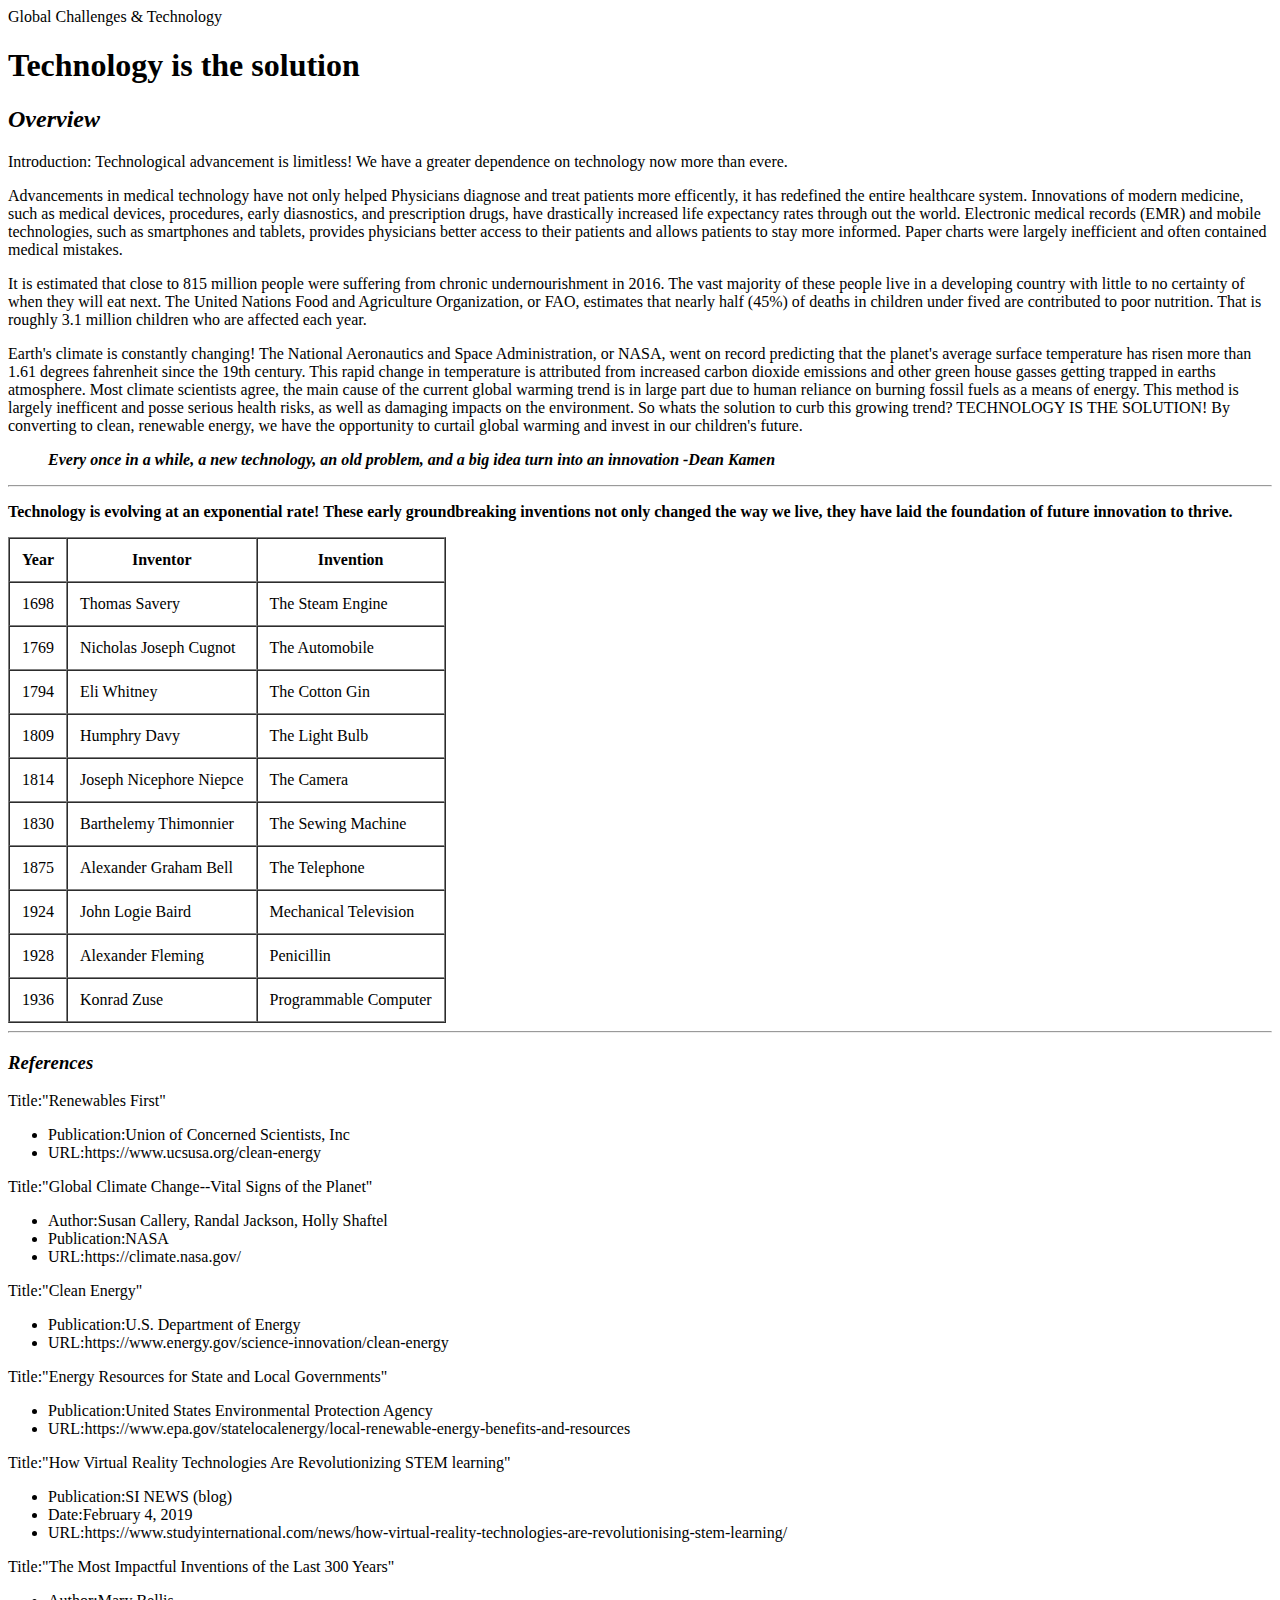
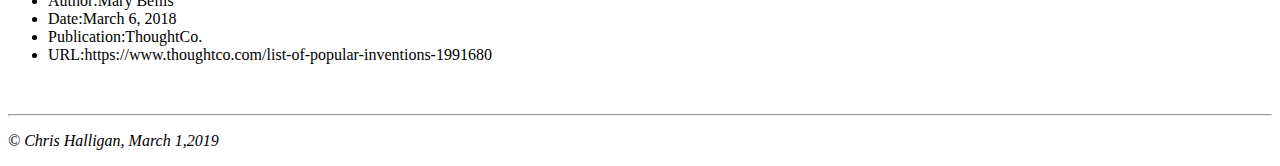
==== lesson4_assignment/index.html @ c31d0f45 "first commit for lesson 4" ====
<!DOCTYPE html>
<html>
    <head>
        <meta charset="UTF-8"
        <title>  Global Challenges & Technology  </title>
        <meta name="description" content="Technology will allow us to solve real-world problems">
        <meta name="keywords" content="innovation,clean energy,entrepreneur,climate change,clean drinking water,medical advancements">
        <meta name="author" content="Chris Halligan">
        <!-- Chris Halligan -->
    </head>
    
    <body>
    <h1>Technology is the solution </h1>
    <h2><em>Overview</em></h2>
    
    <!--Paragraph Introduction-->
    <p>Introduction: Technological advancement is limitless! We have a greater dependence on technology now more than evere. 
    </p>
    <!--Technology Medical Advancement  -->
    <p>Advancements in medical technology have not only helped Physicians diagnose and treat patients more efficently, it has redefined the entire healthcare system. Innovations of modern medicine, such as medical devices, procedures, early diasnostics, and prescription drugs, have drastically increased life expectancy rates through out the world. Electronic medical records (EMR) and mobile technologies, such as smartphones and tablets, provides physicians better access to their patients and allows patients to stay more informed. Paper charts were largely inefficient and often contained medical mistakes.         </p> 
    
    <!--Food production  -->
    <p> It is estimated that close to 815 million people were suffering from chronic undernourishment in 2016. The vast majority of these people live in a developing country with little to no certainty of when they will eat next. The United Nations Food and Agriculture Organization, or FAO, estimates that nearly half (45%) of deaths in children under fived are contributed to poor nutrition. That is roughly 3.1 million children who are affected each year.  </p>
    
    <!--Renewable energy  -->    
    <p>Earth's climate is constantly changing! The National Aeronautics and Space Administration, or NASA, went on record predicting that the planet's average surface temperature has risen more than 1.61 degrees fahrenheit since the 19th century. This rapid change in temperature is attributed from increased carbon dioxide emissions and other green house gasses getting trapped in earths atmosphere. Most climate scientists agree, the main cause of the current global warming trend is in large part due to human reliance on burning fossil fuels as a means of energy. This method is largely inefficent and posse serious health risks, as well as damaging impacts on the environment. So whats the solution to curb this growing trend? TECHNOLOGY IS THE SOLUTION! By converting to clean, renewable energy, we have the opportunity to curtail global warming and invest in our children's future. </p>
    
    
    <!--Quote  -->
    <blockquote>
  <p><em><strong>Every once in a while, a new technology, an old problem, and a big idea turn into an innovation  -Dean Kamen </strong></em></p>
</blockquote>
    
    <hr>
    <!--Table  -->
    <p><strong>Technology is evolving at an exponential rate! These early  groundbreaking inventions not only changed the way we live, they have laid the foundation of future innovation to thrive. </strong></p>
    
    <table border="1" cellpadding="12" cellspacing="0">
        <tr>
            <th>Year    </th>
            <th>Inventor    </th>
            <th>Invention    </th>
        </tr>
        <tr>
            <td>1698    </td>
            <td>Thomas Savery    </td>
            <td>The Steam Engine    </td>
        </tr>
        <tr>
            <td>1769    </td>
            <td>Nicholas Joseph Cugnot    </td>
            <td>The Automobile    </td>
        </tr>
        <tr>
            <td>1794    </td>
            <td>Eli Whitney    </td>
            <td>The Cotton Gin    </td>
        </tr>
        <tr>
            <td>1809    </td>
            <td>Humphry Davy    </td>
            <td>The Light Bulb    </td>
        </tr>
        <tr>
            <td>1814    </td>
            <td>Joseph Nicephore Niepce    </td>
            <td>The Camera    </td>
        </tr>
        <tr>
            <td>1830    </td>
            <td>Barthelemy Thimonnier    </td>
            <td>The Sewing Machine    </td>
        </tr>
        <tr>
            <td>1875    </td>
            <td>Alexander Graham Bell    </td>
            <td>The Telephone    </td>
        </tr>
        <tr>
            <td>1924    </td>
            <td>John Logie Baird    </td>
            <td>Mechanical Television </td>
        </tr>
        <tr>
            <td>1928    </td>
            <td>Alexander Fleming    </td>
            <td>Penicillin    </td>
        </tr>
        <tr>
            <td>1936    </td>
            <td>Konrad Zuse    </td>
            <td>Programmable Computer    </td>
        </tr>
      </table>
    
    <hr>
    
    <!--References  -->
    <h3><em>References</em></h3>
    
    <p>Title:"Renewables First"    </p>
    <ul>
        <li>Publication:Union of Concerned Scientists, Inc </li>
        <li>URL:https://www.ucsusa.org/clean-energy        </li>
    </ul>
    
    <p>Title:"Global Climate Change--Vital Signs of the Planet"    </p>
    <ul>
        <li>Author:Susan Callery, Randal Jackson, Holly Shaftel</li>
        <li>Publication:NASA        </li>
        <li>URL:https://climate.nasa.gov/        </li>
    </ul>
    
    <p>Title:"Clean Energy"    </p>
    <ul>
        <li>Publication:U.S. Department of Energy        </li>
        <li>URL:https://www.energy.gov/science-innovation/clean-energy        </li>
    </ul>
    
    <p>Title:"Energy Resources for State and Local Governments"  </p>
    <ul>
        <li>Publication:United States Environmental Protection Agency  </li>
        <li>URL:https://www.epa.gov/statelocalenergy/local-renewable-energy-benefits-and-resources   </li>
    </ul>
    
    <p>Title:"How Virtual Reality Technologies Are Revolutionizing STEM learning"   </p>
    <ul>
        <li>Publication:SI NEWS (blog)        </li>
        <li>Date:February 4, 2019        </li>
        <li>URL:https://www.studyinternational.com/news/how-virtual-reality-technologies-are-revolutionising-stem-learning/        </li>
    </ul>
    <p>Title:"The Most Impactful Inventions of the Last 300 Years" </p>
    <ul>
        <li>Author:Mary Bellis    </li>
        <li>Date:March 6, 2018    </li>
        <li>Publication:ThoughtCo.    </li>
        <li>URL:https://www.thoughtco.com/list-of-popular-inventions-1991680    </li>
    </ul>
    <p>&nbsp;</p>
    
    <hr>
    <!--Copyright  -->
    <p><em>&copy; Chris Halligan, March 1,2019     </em> </p>
    
    
    </body>
</html>
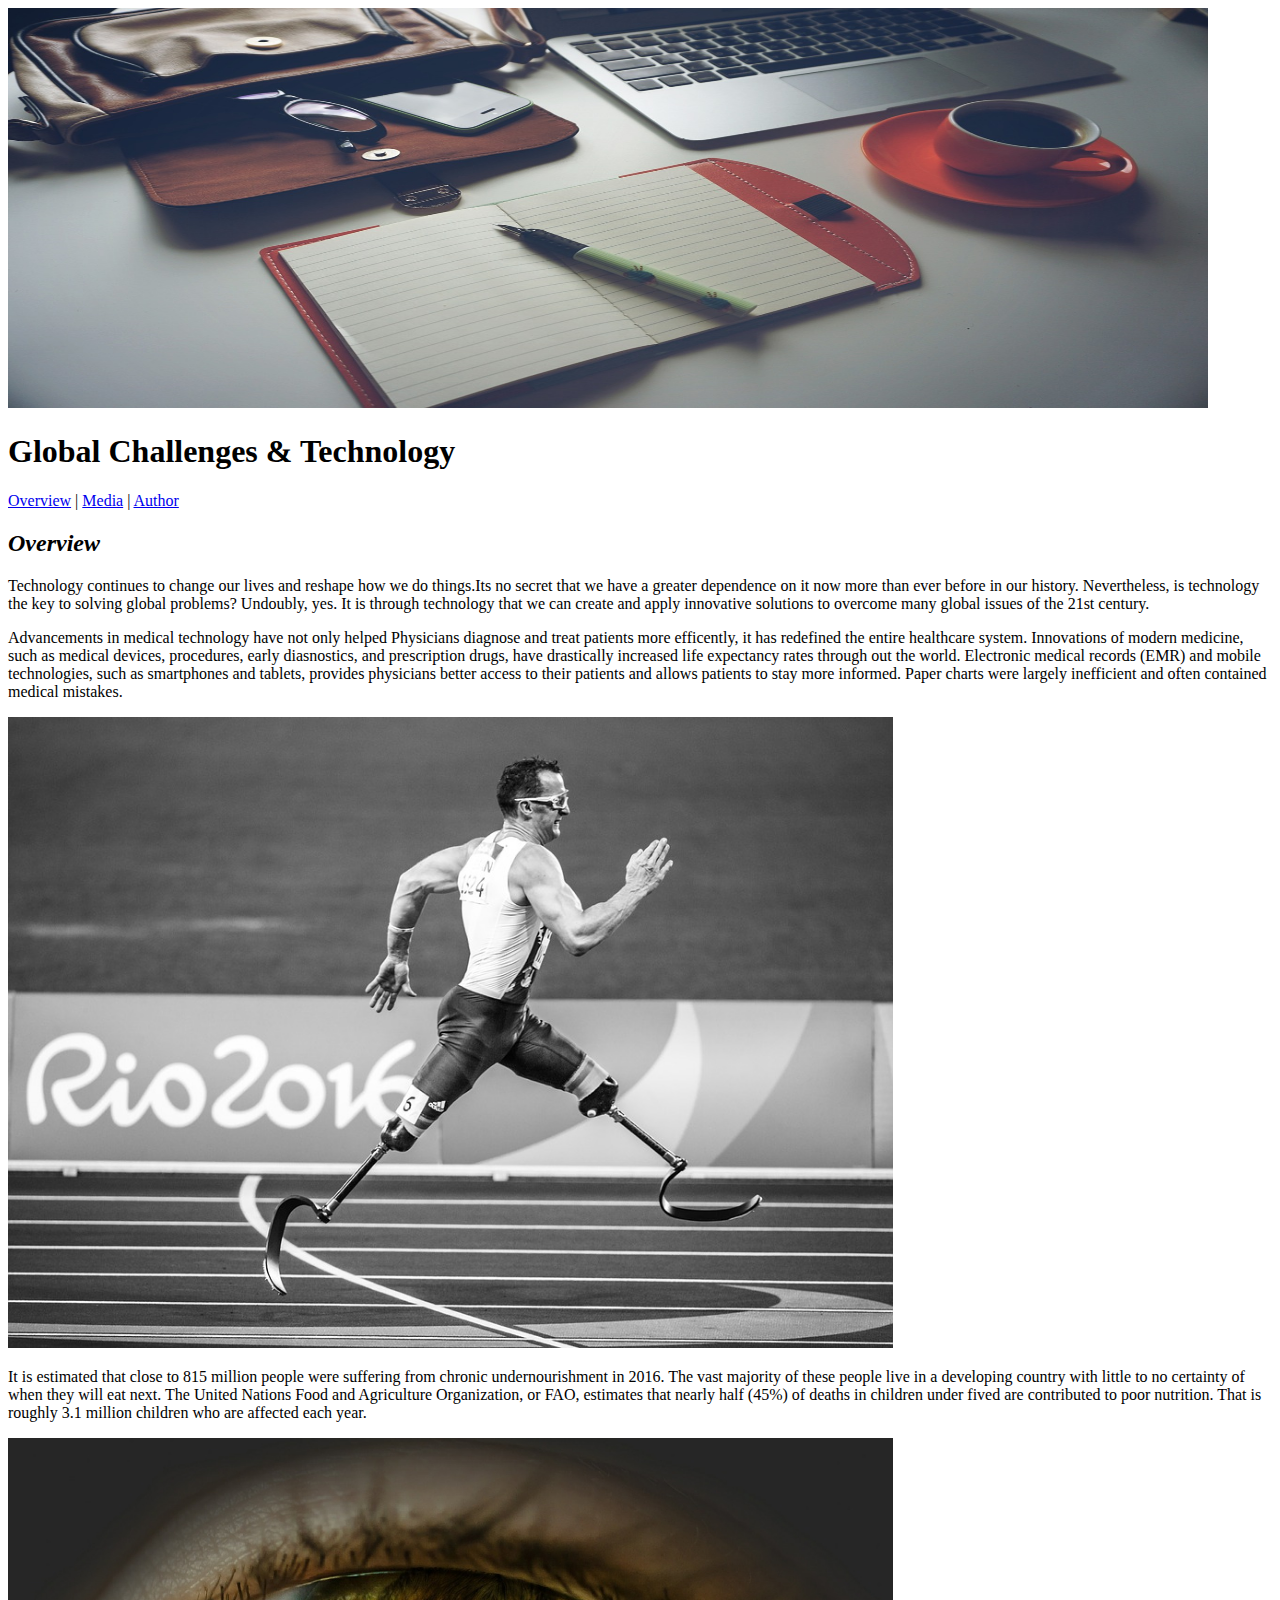
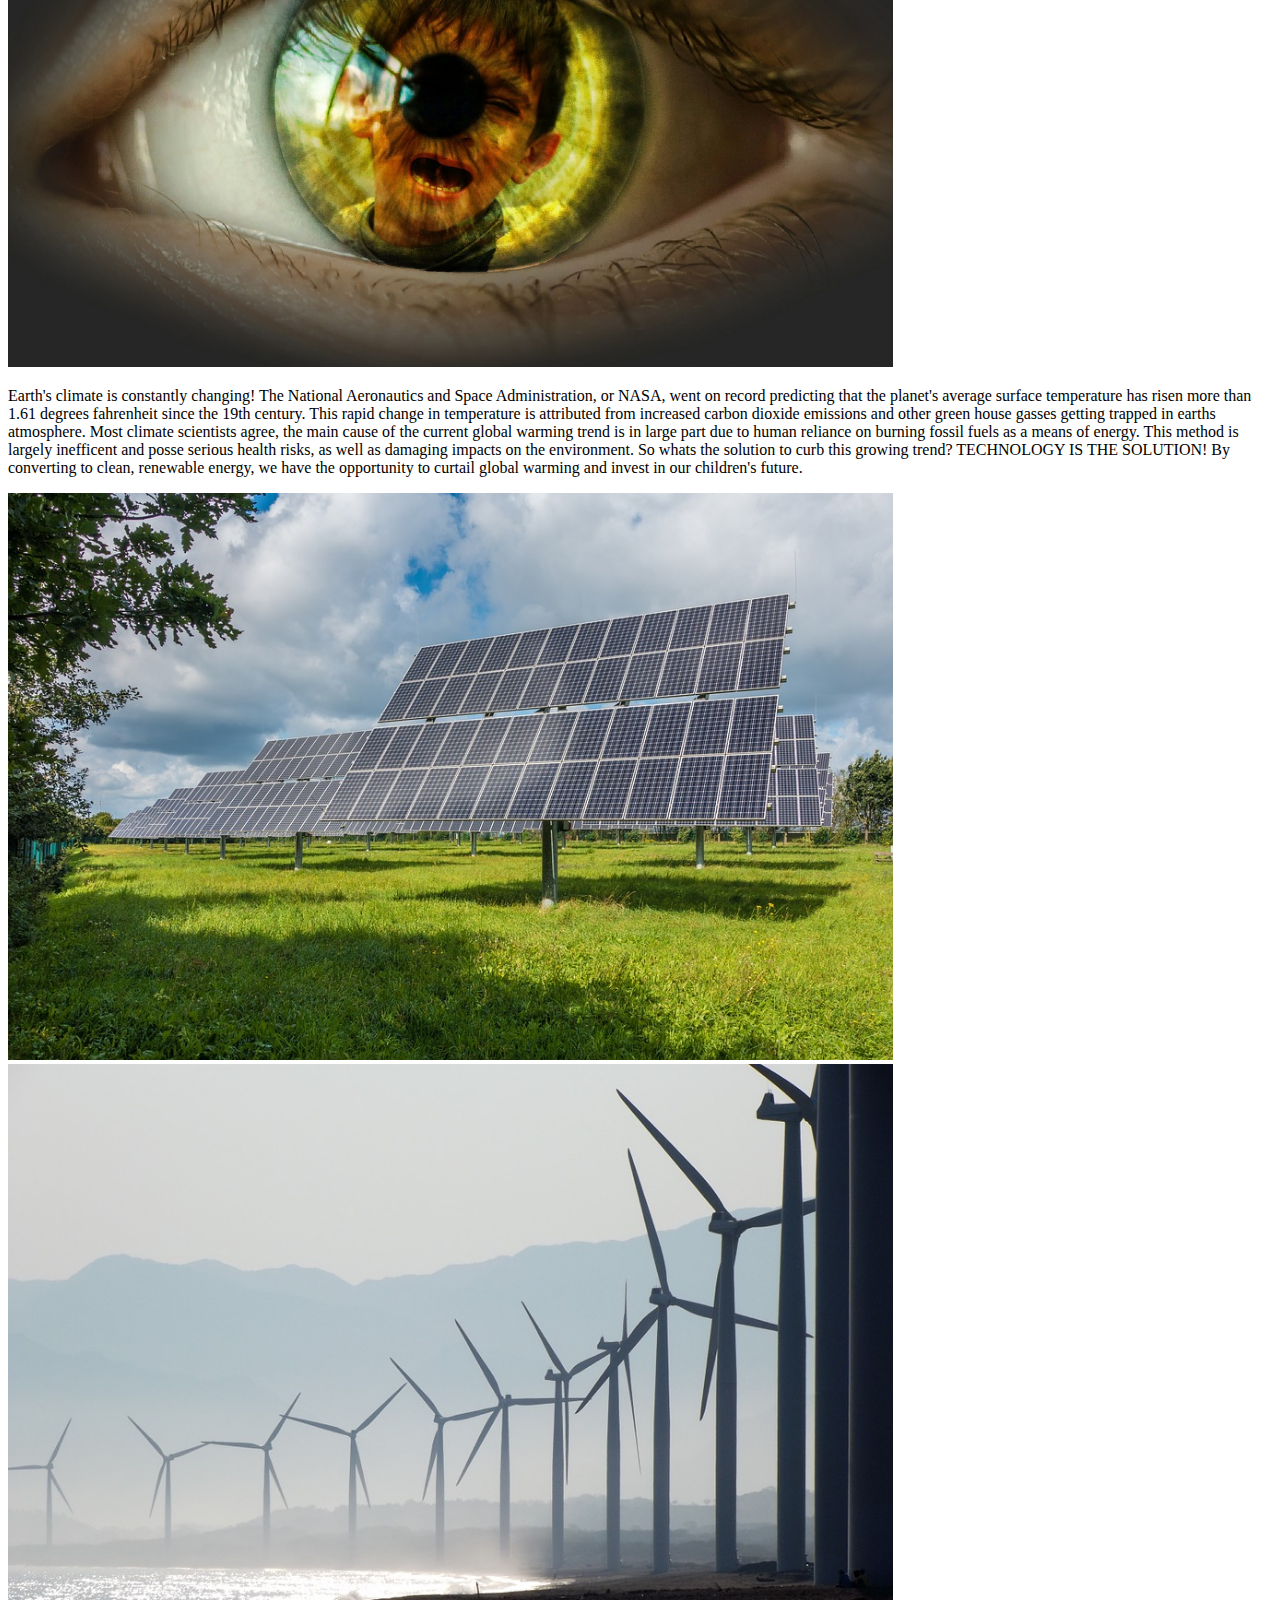
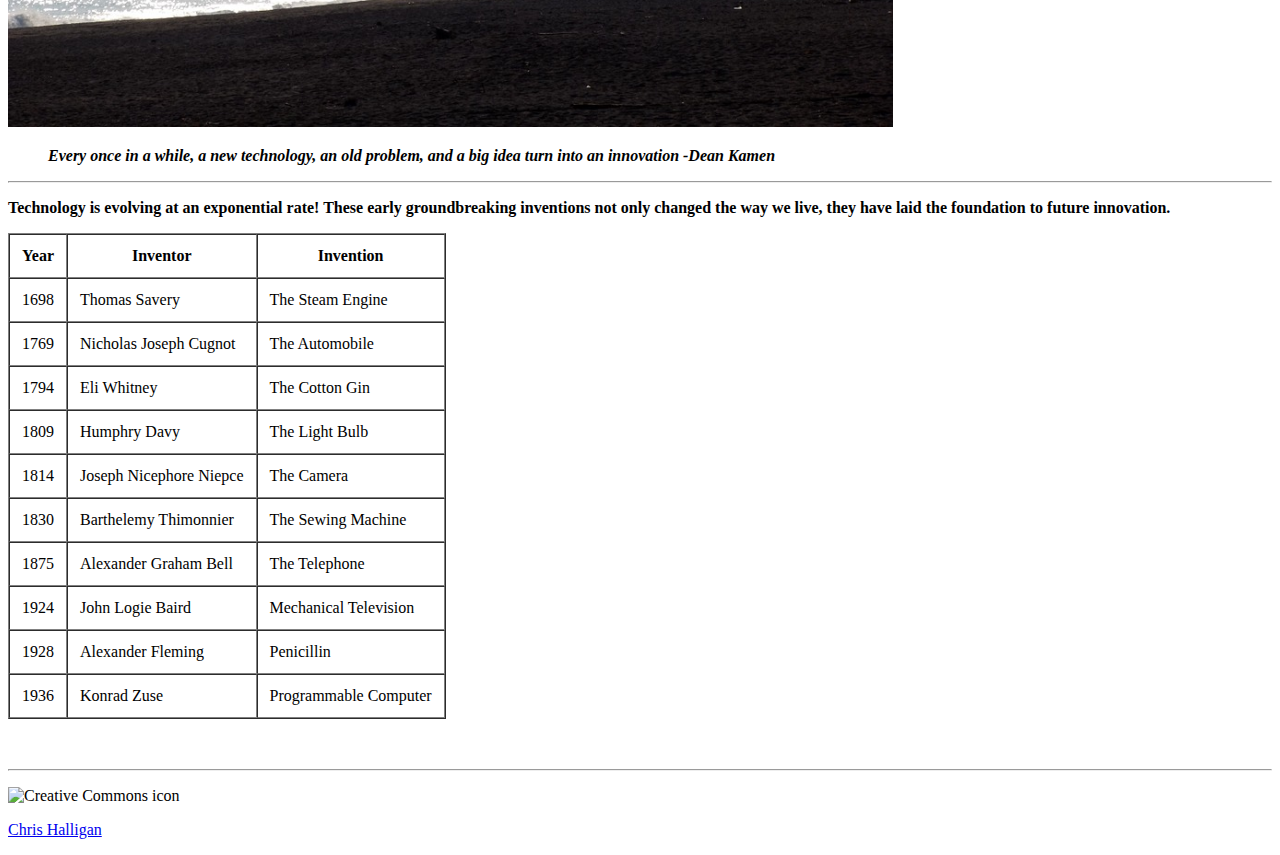
==== commit 2cdc75ba: "final commit" ====
--- a/lesson4_assignment/index.html
+++ b/lesson4_assignment/index.html
@@ -2,39 +2,68 @@
 <html>
     <head>
         <meta charset="UTF-8"
-        <title>  Global Challenges & Technology  </title>
         <meta name="description" content="Technology will allow us to solve real-world problems">
         <meta name="keywords" content="innovation,clean energy,entrepreneur,climate change,clean drinking water,medical advancements">
         <meta name="author" content="Chris Halligan">
-        <!-- Chris Halligan -->
+        <title> Technology Equals Solutions</title>
+        <!-- Chris Halligan-->
     </head>
     
+    
     <body>
-    <h1>Technology is the solution </h1>
+    <!-- Opening image -->
+    <img src="images/macbook_notebook_coffee.jpg" width="1200" height="400" alt="Macbook, Coffee, And A Notebook.">
+
+
+
+    <h1>Global Challenges & Technology </h1>
+    
+    <!-- navigation bar -->
+    <p><a href="index.html">Overview</a> | <a href="media.html">Media</a> | <a href="author.html">Author</a></p>
+    
+    
+    <!-- overview subheading -->
     <h2><em>Overview</em></h2>
     
     <!--Paragraph Introduction-->
-    <p>Introduction: Technological advancement is limitless! We have a greater dependence on technology now more than evere. 
+    <p>Technology continues to change our lives and reshape how we do things.Its no secret that we have a greater dependence on it now more than ever before in our history. Nevertheless, is technology the key to solving global problems? Undoubly, yes. It is through technology that we can create and apply innovative solutions to overcome many global issues of the 21st century. 
     </p>
-    <!--Technology Medical Advancement  -->
+    <!--Technology Medical solutions  -->
     <p>Advancements in medical technology have not only helped Physicians diagnose and treat patients more efficently, it has redefined the entire healthcare system. Innovations of modern medicine, such as medical devices, procedures, early diasnostics, and prescription drugs, have drastically increased life expectancy rates through out the world. Electronic medical records (EMR) and mobile technologies, such as smartphones and tablets, provides physicians better access to their patients and allows patients to stay more informed. Paper charts were largely inefficient and often contained medical mistakes.         </p> 
+    <img src="images/prosthetic.jpg" width="70%">
+
     
-    <!--Food production  -->
+    <!--Humanitarian solutions  -->
     <p> It is estimated that close to 815 million people were suffering from chronic undernourishment in 2016. The vast majority of these people live in a developing country with little to no certainty of when they will eat next. The United Nations Food and Agriculture Organization, or FAO, estimates that nearly half (45%) of deaths in children under fived are contributed to poor nutrition. That is roughly 3.1 million children who are affected each year.  </p>
+    <img src="images/child_suffering_perspective.jpg" width="70%" alt="a child experience sufferage through an eye perspective.">
+
     
-    <!--Renewable energy  -->    
+    <!--Renewable energy solutions -->    
     <p>Earth's climate is constantly changing! The National Aeronautics and Space Administration, or NASA, went on record predicting that the planet's average surface temperature has risen more than 1.61 degrees fahrenheit since the 19th century. This rapid change in temperature is attributed from increased carbon dioxide emissions and other green house gasses getting trapped in earths atmosphere. Most climate scientists agree, the main cause of the current global warming trend is in large part due to human reliance on burning fossil fuels as a means of energy. This method is largely inefficent and posse serious health risks, as well as damaging impacts on the environment. So whats the solution to curb this growing trend? TECHNOLOGY IS THE SOLUTION! By converting to clean, renewable energy, we have the opportunity to curtail global warming and invest in our children's future. </p>
+    <img src="images/solarfarm.jpg" width="70%">
+    <img src="images/wind.farm.jpg" width="70%">
     
     
     <!--Quote  -->
     <blockquote>
   <p><em><strong>Every once in a while, a new technology, an old problem, and a big idea turn into an innovation  -Dean Kamen </strong></em></p>
-</blockquote>
+    </blockquote>
+    
+    
     
     <hr>
+    
+    
+    
+    <p><strong>Technology is evolving at an exponential rate! These early  groundbreaking inventions not only changed the way we live, they have laid the foundation to future innovation. </strong></p>
+    
+    
+    
+    
+    
+    
+    
     <!--Table  -->
-    <p><strong>Technology is evolving at an exponential rate! These early  groundbreaking inventions not only changed the way we live, they have laid the foundation of future innovation to thrive. </strong></p>
-    
     <table border="1" cellpadding="12" cellspacing="0">
         <tr>
             <th>Year    </th>
@@ -93,54 +122,18 @@
         </tr>
       </table>
     
-    <hr>
     
-    <!--References  -->
-    <h3><em>References</em></h3>
     
-    <p>Title:"Renewables First"    </p>
-    <ul>
-        <li>Publication:Union of Concerned Scientists, Inc </li>
-        <li>URL:https://www.ucsusa.org/clean-energy        </li>
-    </ul>
     
-    <p>Title:"Global Climate Change--Vital Signs of the Planet"    </p>
-    <ul>
-        <li>Author:Susan Callery, Randal Jackson, Holly Shaftel</li>
-        <li>Publication:NASA        </li>
-        <li>URL:https://climate.nasa.gov/        </li>
-    </ul>
-    
-    <p>Title:"Clean Energy"    </p>
-    <ul>
-        <li>Publication:U.S. Department of Energy        </li>
-        <li>URL:https://www.energy.gov/science-innovation/clean-energy        </li>
-    </ul>
-    
-    <p>Title:"Energy Resources for State and Local Governments"  </p>
-    <ul>
-        <li>Publication:United States Environmental Protection Agency  </li>
-        <li>URL:https://www.epa.gov/statelocalenergy/local-renewable-energy-benefits-and-resources   </li>
-    </ul>
-    
-    <p>Title:"How Virtual Reality Technologies Are Revolutionizing STEM learning"   </p>
-    <ul>
-        <li>Publication:SI NEWS (blog)        </li>
-        <li>Date:February 4, 2019        </li>
-        <li>URL:https://www.studyinternational.com/news/how-virtual-reality-technologies-are-revolutionising-stem-learning/        </li>
-    </ul>
-    <p>Title:"The Most Impactful Inventions of the Last 300 Years" </p>
-    <ul>
-        <li>Author:Mary Bellis    </li>
-        <li>Date:March 6, 2018    </li>
-        <li>Publication:ThoughtCo.    </li>
-        <li>URL:https://www.thoughtco.com/list-of-popular-inventions-1991680    </li>
-    </ul>
     <p>&nbsp;</p>
     
     <hr>
-    <!--Copyright  -->
-    <p><em>&copy; Chris Halligan, March 1,2019     </em> </p>
+    
+    <!--creative commons icon -->
+    <p><img src="images/creative_commons.png" width="90" height="35" alt="Creative Commons icon"></em></p>
+    
+    <!--mailto link -->
+    <a href="mailto:cch16h@my.fsu.edu">Chris Halligan</a></a></em></p>
     
     
     </body>
